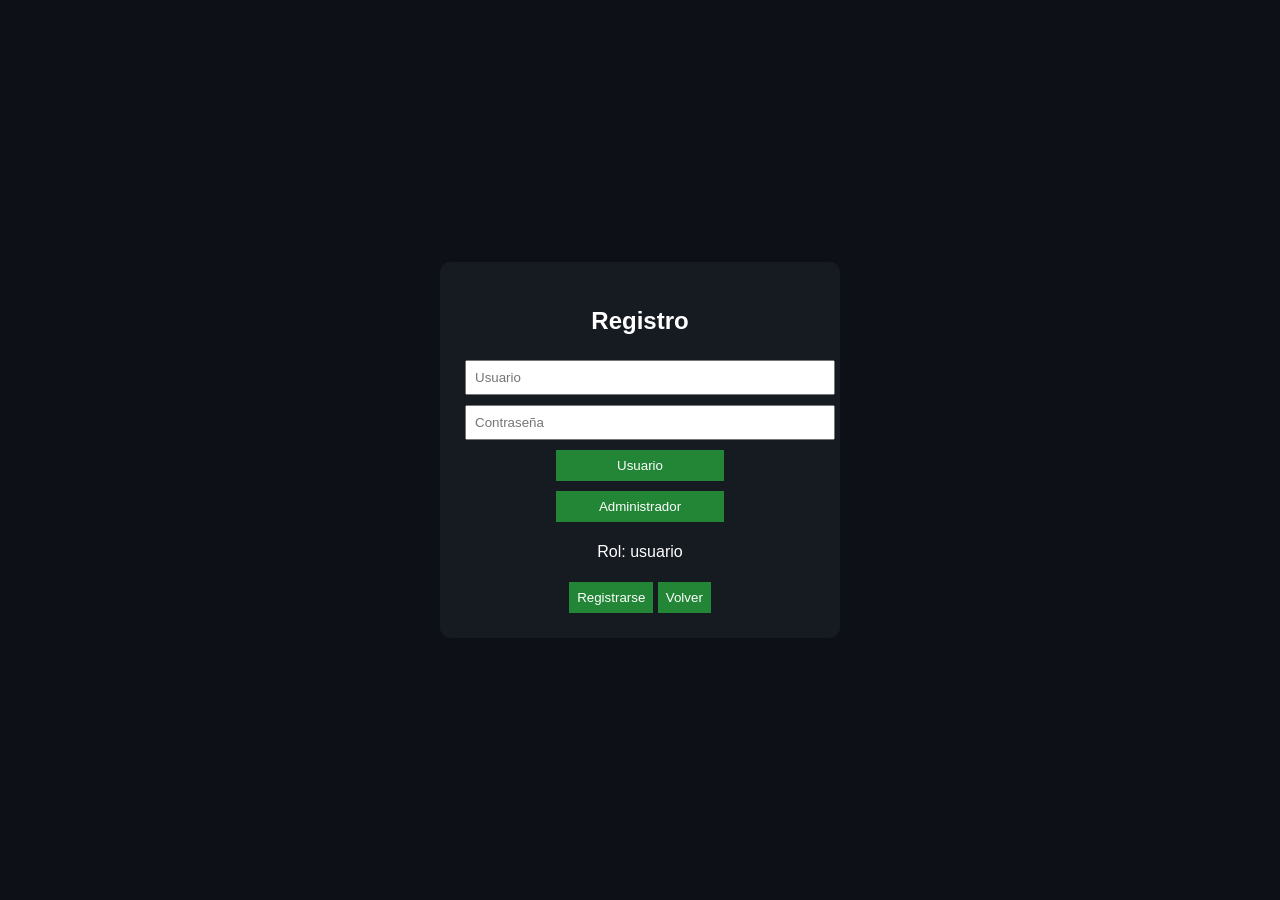
==== cloud-manager/index.html @ 26d2540c "pag9" ====
<!DOCTYPE html>
<html lang="es">
<head>
  <meta charset="UTF-8">
  <title>TechNova Services</title>
  <link rel="stylesheet" href="style.css">
</head>

<body>

<!-- LOGIN -->
<div id="loginBox" class="auth-container">
  <div class="auth-card">

    <h2>Inicio de sesión</h2>

    <input id="loginUser" placeholder="Usuario">
    <input id="loginPass" type="password" placeholder="Contraseña">

    <button onclick="login()">Ingresar</button>
    <button onclick="showRegister()">Crear cuenta</button>

  </div>
</div>

<!-- REGISTER -->
<div id="registerBox" class="auth-container hidden">
  <div class="auth-card">

    <h2>Registro</h2>

    <input id="regUser" placeholder="Usuario">
    <input id="regPass" type="password" placeholder="Contraseña">

    <div class="role-buttons">
      <button onclick="setRole('usuario')">Usuario</button>
      <button onclick="setRole('administrador')">Administrador</button>
    </div>

    <p id="roleSelected">Rol: usuario</p>

    <button onclick="register()">Registrarse</button>
    <button onclick="showLogin()">Volver</button>

  </div>
</div>

<!-- APP -->
<div id="app" class="hidden">

  <div class="navbar">
    <div>TechNova Services</div>

    <div>
      <button onclick="showPanel('user')">Usuario</button>
      <button onclick="showPanel('admin')">Admin</button>
      <button onclick="showPanel('monitor')">Monitor</button>
      <button onclick="logout()">Salir</button>
    </div>
  </div>

  <div class="content">

    <!-- USER -->
    <div id="userPanel" class="panel hidden">

      <h2>Panel Usuario</h2>

      <div class="grid">

        <div class="card">
          <h3>Agendar cita</h3>

          <input id="citaNombre" placeholder="Nombre">
          <input id="citaEmail" placeholder="Correo">
          <input id="citaTelefono" placeholder="Teléfono">

          <select id="citaServicio">
            <option>Soporte Técnico</option>
            <option>Infraestructura Cloud</option>
            <option>DevOps</option>
            <option>Seguridad</option>
          </select>

          <input id="citaFecha" type="date">

          <button onclick="guardarCita()">Enviar</button>
        </div>

        <div class="card">
          <h3>Cotización</h3>

          <select id="cotServicio">
            <option>Soporte Técnico</option>
            <option>Infraestructura Cloud</option>
            <option>DevOps</option>
            <option>Seguridad</option>
          </select>

          <input id="cotDetalle" placeholder="Detalle">

          <button onclick="guardarCotizacion()">Enviar</button>
        </div>

        <div class="card full">
          <h3>Respuestas</h3>
          <div id="userResponses"></div>
        </div>

      </div>
    </div>

    <!-- ADMIN -->
    <div id="adminPanel" class="panel hidden">

      <h2>Panel Administrador</h2>

      <h3>Citas</h3>
      <table>
        <tbody id="citaTable"></tbody>
      </table>

      <h3>Cotizaciones</h3>
      <table>
        <tbody id="cotTable"></tbody>
      </table>

    </div>

    <!-- MONITOR -->
    <div id="monitorPanel" class="panel hidden">

      <h2>Monitor del Sistema</h2>

      <canvas id="chart" width="400" height="200"></canvas>

    </div>

  </div>
</div>

<script src="app.js"></script>
</body>
</html>
---- cloud-manager/style.css ----
body {
  margin: 0;
  font-family: Arial;
  background: #0d1117;
  color: white;
}

.hidden { display:none; }

.auth-container {
  position: fixed;
  inset: 0;
  display:flex;
  justify-content:center;
  align-items:center;
}

.auth-card {
  width: 350px;
  background:#161b22;
  padding:25px;
  border-radius:10px;
  text-align:center;
}

input, select {
  width: 100%;
  margin: 5px 0;
  padding: 8px;
}

.role-buttons button {
  width: 48%;
  margin: 5px 1%;
}

.navbar {
  display:flex;
  justify-content:space-between;
  padding:15px;
  background:#161b22;
}

.grid {
  display:grid;
  grid-template-columns: repeat(2,1fr);
  gap:20px;
}

.card {
  background:#161b22;
  padding:15px;
  border-radius:10px;
}

.card.full {
  grid-column: span 2;
}

table {
  width:100%;
  background:#161b22;
  margin-bottom:20px;
}

button {
  background:#238636;
  color:white;
  border:none;
  padding:8px;
  margin-top:5px;
}
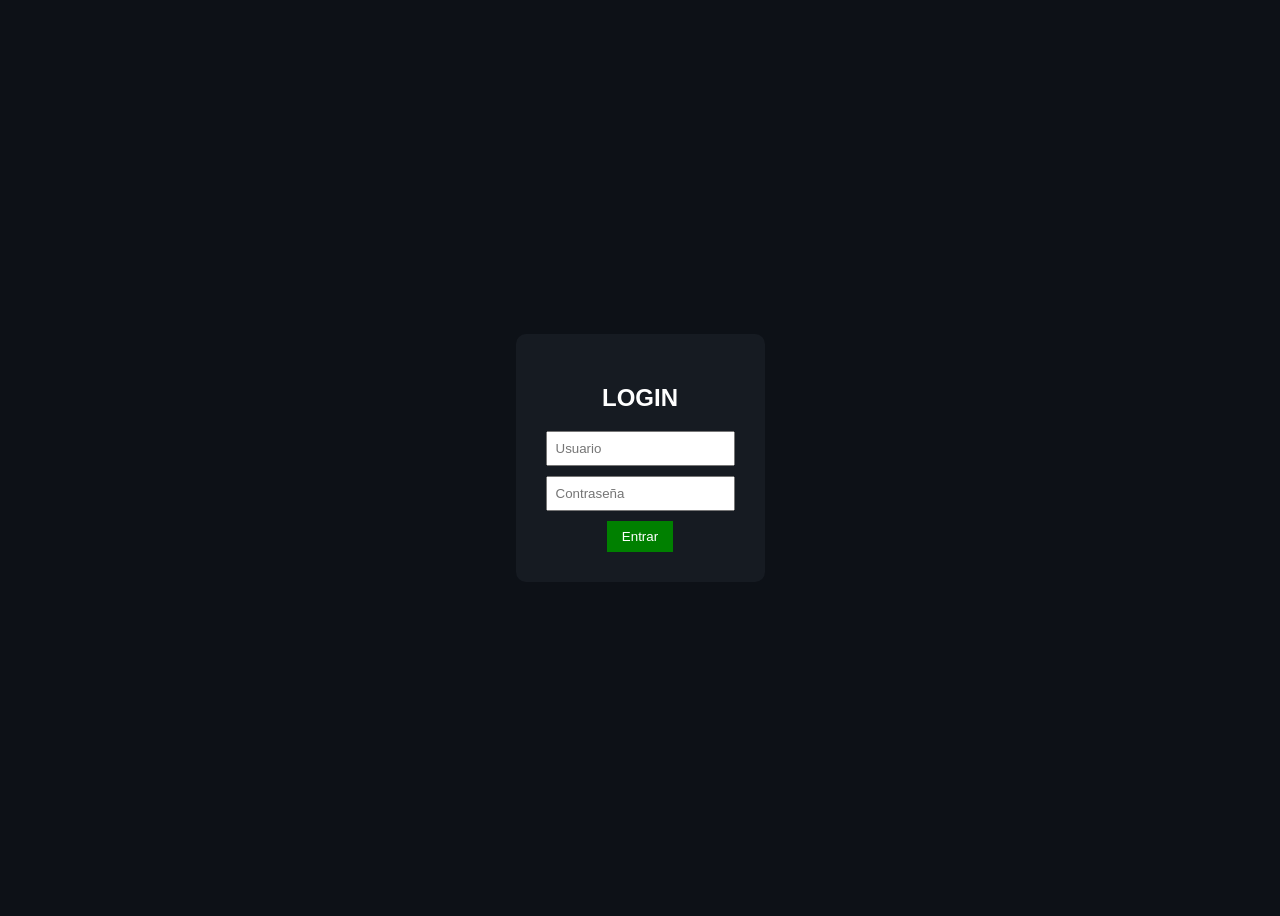
==== commit c1d4428b: "pag10" ====
--- a/cloud-manager/index.html
+++ b/cloud-manager/index.html
@@ -2,141 +2,24 @@
 <html lang="es">
 <head>
   <meta charset="UTF-8">
-  <title>TechNova Services</title>
+  <title>Login Test</title>
   <link rel="stylesheet" href="style.css">
 </head>
 
 <body>
 
-<!-- LOGIN -->
-<div id="loginBox" class="auth-container">
-  <div class="auth-card">
+<div id="loginBox" class="box">
+  <h2>LOGIN</h2>
 
-    <h2>Inicio de sesión</h2>
+  <input id="user" placeholder="Usuario">
+  <input id="pass" type="password" placeholder="Contraseña">
 
-    <input id="loginUser" placeholder="Usuario">
-    <input id="loginPass" type="password" placeholder="Contraseña">
-
-    <button onclick="login()">Ingresar</button>
-    <button onclick="showRegister()">Crear cuenta</button>
-
-  </div>
+  <button onclick="login()">Entrar</button>
 </div>
 
-<!-- REGISTER -->
-<div id="registerBox" class="auth-container hidden">
-  <div class="auth-card">
-
-    <h2>Registro</h2>
-
-    <input id="regUser" placeholder="Usuario">
-    <input id="regPass" type="password" placeholder="Contraseña">
-
-    <div class="role-buttons">
-      <button onclick="setRole('usuario')">Usuario</button>
-      <button onclick="setRole('administrador')">Administrador</button>
-    </div>
-
-    <p id="roleSelected">Rol: usuario</p>
-
-    <button onclick="register()">Registrarse</button>
-    <button onclick="showLogin()">Volver</button>
-
-  </div>
-</div>
-
-<!-- APP -->
 <div id="app" class="hidden">
-
-  <div class="navbar">
-    <div>TechNova Services</div>
-
-    <div>
-      <button onclick="showPanel('user')">Usuario</button>
-      <button onclick="showPanel('admin')">Admin</button>
-      <button onclick="showPanel('monitor')">Monitor</button>
-      <button onclick="logout()">Salir</button>
-    </div>
-  </div>
-
-  <div class="content">
-
-    <!-- USER -->
-    <div id="userPanel" class="panel hidden">
-
-      <h2>Panel Usuario</h2>
-
-      <div class="grid">
-
-        <div class="card">
-          <h3>Agendar cita</h3>
-
-          <input id="citaNombre" placeholder="Nombre">
-          <input id="citaEmail" placeholder="Correo">
-          <input id="citaTelefono" placeholder="Teléfono">
-
-          <select id="citaServicio">
-            <option>Soporte Técnico</option>
-            <option>Infraestructura Cloud</option>
-            <option>DevOps</option>
-            <option>Seguridad</option>
-          </select>
-
-          <input id="citaFecha" type="date">
-
-          <button onclick="guardarCita()">Enviar</button>
-        </div>
-
-        <div class="card">
-          <h3>Cotización</h3>
-
-          <select id="cotServicio">
-            <option>Soporte Técnico</option>
-            <option>Infraestructura Cloud</option>
-            <option>DevOps</option>
-            <option>Seguridad</option>
-          </select>
-
-          <input id="cotDetalle" placeholder="Detalle">
-
-          <button onclick="guardarCotizacion()">Enviar</button>
-        </div>
-
-        <div class="card full">
-          <h3>Respuestas</h3>
-          <div id="userResponses"></div>
-        </div>
-
-      </div>
-    </div>
-
-    <!-- ADMIN -->
-    <div id="adminPanel" class="panel hidden">
-
-      <h2>Panel Administrador</h2>
-
-      <h3>Citas</h3>
-      <table>
-        <tbody id="citaTable"></tbody>
-      </table>
-
-      <h3>Cotizaciones</h3>
-      <table>
-        <tbody id="cotTable"></tbody>
-      </table>
-
-    </div>
-
-    <!-- MONITOR -->
-    <div id="monitorPanel" class="panel hidden">
-
-      <h2>Monitor del Sistema</h2>
-
-      <canvas id="chart" width="400" height="200"></canvas>
-
-    </div>
-
-  </div>
+  <h2>BIENVENIDO</h2>
+  <button onclick="logout()">Salir</button>
 </div>
 
 <script src="app.js"></script>
--- a/cloud-manager/style.css
+++ b/cloud-manager/style.css
@@ -1,72 +1,33 @@
 body {
-  margin: 0;
-  font-family: Arial;
   background: #0d1117;
   color: white;
-}
-
-.hidden { display:none; }
-
-.auth-container {
-  position: fixed;
-  inset: 0;
+  font-family: Arial;
   display:flex;
   justify-content:center;
   align-items:center;
+  height:100vh;
 }
 
-.auth-card {
-  width: 350px;
+.box {
   background:#161b22;
-  padding:25px;
+  padding:30px;
   border-radius:10px;
   text-align:center;
 }
 
-input, select {
-  width: 100%;
-  margin: 5px 0;
-  padding: 8px;
-}
-
-.role-buttons button {
-  width: 48%;
-  margin: 5px 1%;
-}
-
-.navbar {
-  display:flex;
-  justify-content:space-between;
-  padding:15px;
-  background:#161b22;
-}
-
-.grid {
-  display:grid;
-  grid-template-columns: repeat(2,1fr);
-  gap:20px;
-}
-
-.card {
-  background:#161b22;
-  padding:15px;
-  border-radius:10px;
-}
-
-.card.full {
-  grid-column: span 2;
-}
-
-table {
-  width:100%;
-  background:#161b22;
-  margin-bottom:20px;
+input {
+  display:block;
+  margin:10px auto;
+  padding:8px;
 }
 
 button {
-  background:#238636;
+  padding:8px 15px;
+  background:green;
   color:white;
   border:none;
-  padding:8px;
-  margin-top:5px;
-}+}
+
+.hidden {
+  display:none;
+}
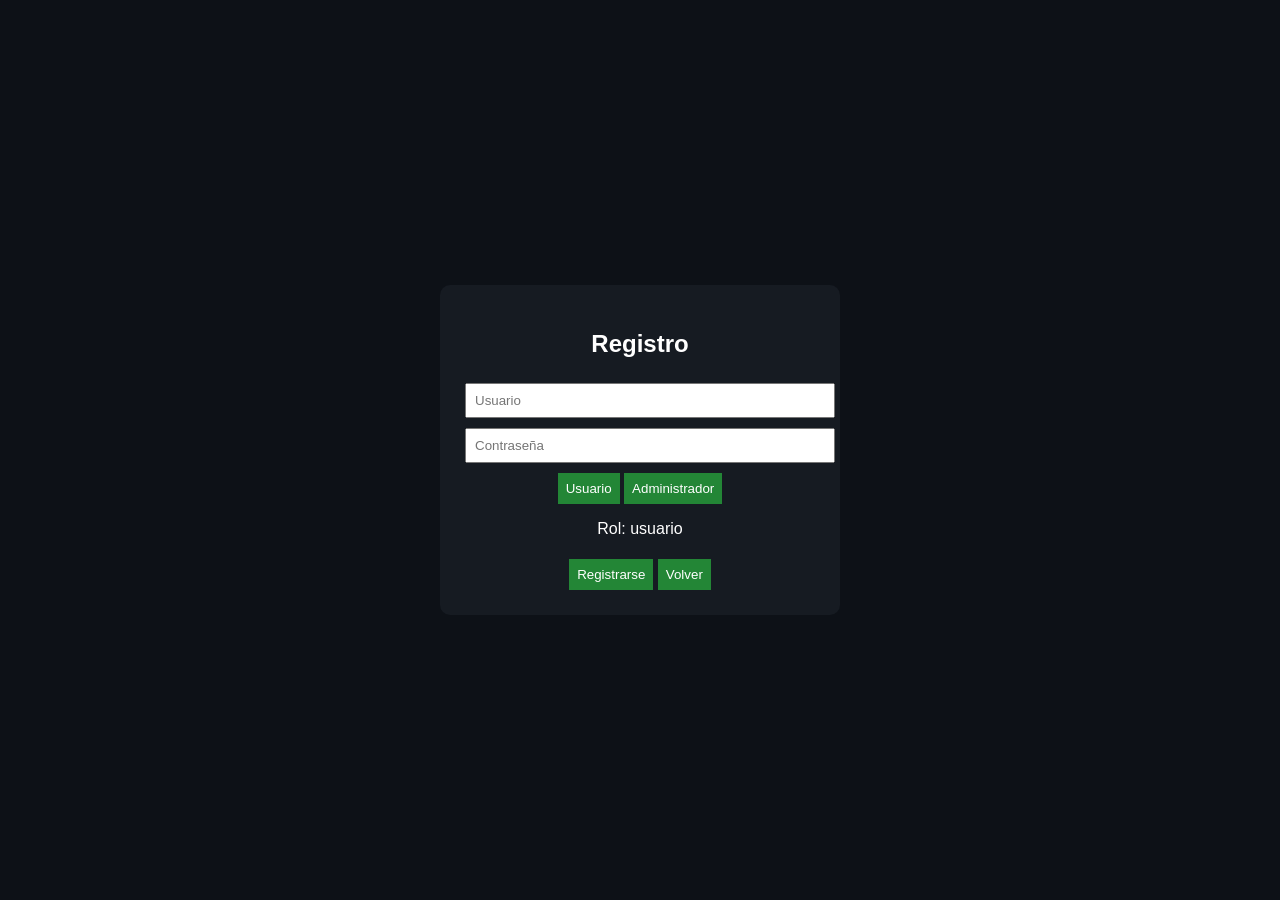
==== commit 616ac350: "pag11" ====
--- a/cloud-manager/index.html
+++ b/cloud-manager/index.html
@@ -2,24 +2,140 @@
 <html lang="es">
 <head>
   <meta charset="UTF-8">
-  <title>Login Test</title>
+  <title>TechNova Services</title>
   <link rel="stylesheet" href="style.css">
 </head>
 
 <body>
 
-<div id="loginBox" class="box">
-  <h2>LOGIN</h2>
+<!-- LOGIN -->
+<div id="loginBox" class="auth-container">
+  <div class="auth-card">
 
-  <input id="user" placeholder="Usuario">
-  <input id="pass" type="password" placeholder="Contraseña">
+    <h2>Inicio de sesión</h2>
 
-  <button onclick="login()">Entrar</button>
+    <input id="loginUser" placeholder="Usuario">
+    <input id="loginPass" type="password" placeholder="Contraseña">
+
+    <button onclick="login()">Ingresar</button>
+    <button onclick="showRegister()">Crear cuenta</button>
+
+  </div>
 </div>
 
+<!-- REGISTER -->
+<div id="registerBox" class="auth-container hidden">
+  <div class="auth-card">
+
+    <h2>Registro</h2>
+
+    <input id="regUser" placeholder="Usuario">
+    <input id="regPass" type="password" placeholder="Contraseña">
+
+    <div>
+      <button onclick="setRole('usuario')">Usuario</button>
+      <button onclick="setRole('administrador')">Administrador</button>
+    </div>
+
+    <p id="roleSelected">Rol: usuario</p>
+
+    <button onclick="register()">Registrarse</button>
+    <button onclick="showLogin()">Volver</button>
+
+  </div>
+</div>
+
+<!-- APP -->
 <div id="app" class="hidden">
-  <h2>BIENVENIDO</h2>
-  <button onclick="logout()">Salir</button>
+
+  <div class="navbar">
+    <div>TechNova Services</div>
+
+    <div>
+      <button onclick="showPanel('user')">Usuario</button>
+      <button onclick="showPanel('admin')">Admin</button>
+      <button onclick="showPanel('monitor')">Monitor</button>
+      <button onclick="logout()">Salir</button>
+    </div>
+  </div>
+
+  <div class="content">
+
+    <!-- USER -->
+    <div id="userPanel" class="panel hidden">
+
+      <h2>Panel Usuario</h2>
+
+      <div class="grid">
+
+        <div class="card">
+          <h3>Agendar cita</h3>
+
+          <input id="citaNombre" placeholder="Nombre">
+          <input id="citaEmail" placeholder="Correo">
+          <input id="citaTelefono" placeholder="Teléfono">
+
+          <select id="citaServicio">
+            <option>Soporte Técnico</option>
+            <option>Infraestructura Cloud</option>
+            <option>DevOps</option>
+            <option>Seguridad</option>
+          </select>
+
+          <input id="citaFecha" type="date">
+
+          <button onclick="guardarCita()">Enviar</button>
+        </div>
+
+        <div class="card">
+          <h3>Cotización</h3>
+
+          <select id="cotServicio">
+            <option>Soporte Técnico</option>
+            <option>Infraestructura Cloud</option>
+            <option>DevOps</option>
+            <option>Seguridad</option>
+          </select>
+
+          <input id="cotDetalle" placeholder="Detalle">
+
+          <button onclick="guardarCotizacion()">Enviar</button>
+        </div>
+
+        <div class="card full">
+          <h3>Respuestas</h3>
+          <div id="userResponses"></div>
+        </div>
+
+      </div>
+    </div>
+
+    <!-- ADMIN -->
+    <div id="adminPanel" class="panel hidden">
+
+      <h2>Panel Administrador</h2>
+
+      <h3>Citas</h3>
+      <table>
+        <tbody id="citaTable"></tbody>
+      </table>
+
+      <h3>Cotizaciones</h3>
+      <table>
+        <tbody id="cotTable"></tbody>
+      </table>
+
+    </div>
+
+    <!-- MONITOR -->
+    <div id="monitorPanel" class="panel hidden">
+
+      <h2>Monitor del Sistema</h2>
+      <canvas id="chart" width="400" height="200"></canvas>
+
+    </div>
+
+  </div>
 </div>
 
 <script src="app.js"></script>
--- a/cloud-manager/style.css
+++ b/cloud-manager/style.css
@@ -1,33 +1,61 @@
 body {
+  margin: 0;
+  font-family: Arial;
   background: #0d1117;
   color: white;
-  font-family: Arial;
+}
+
+.hidden { display:none; }
+
+.auth-container {
+  position: fixed;
+  inset: 0;
   display:flex;
   justify-content:center;
   align-items:center;
-  height:100vh;
 }
 
-.box {
+.auth-card {
+  width: 350px;
   background:#161b22;
-  padding:30px;
+  padding:25px;
   border-radius:10px;
   text-align:center;
 }
 
-input {
-  display:block;
-  margin:10px auto;
-  padding:8px;
+input, select {
+  width: 100%;
+  margin: 5px 0;
+  padding: 8px;
+}
+
+.navbar {
+  display:flex;
+  justify-content:space-between;
+  padding:15px;
+  background:#161b22;
+}
+
+.grid {
+  display:grid;
+  grid-template-columns:repeat(2,1fr);
+  gap:20px;
+}
+
+.card {
+  background:#161b22;
+  padding:15px;
+  border-radius:10px;
+}
+
+.card.full {
+  grid-column: span 2;
 }
 
 button {
-  padding:8px 15px;
-  background:green;
+  background:#238636;
   color:white;
   border:none;
+  padding:8px;
+  margin-top:5px;
 }
-
-.hidden {
-  display:none;
-}
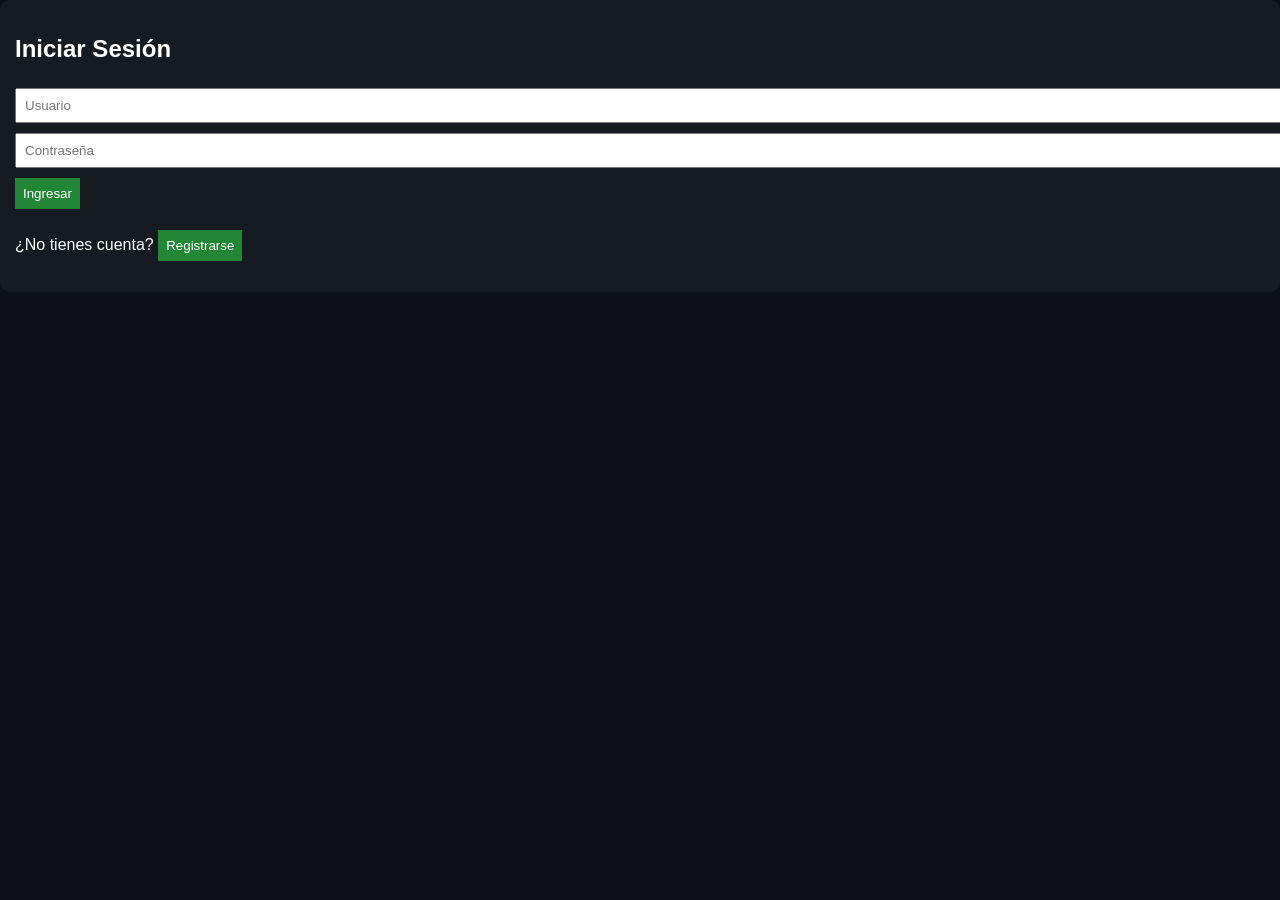
==== commit 90ba8b6e: "actu pag11" ====
--- a/cloud-manager/index.html
+++ b/cloud-manager/index.html
@@ -9,42 +9,51 @@
 <body>
 
 <!-- LOGIN -->
-<div id="loginBox" class="auth-container">
-  <div class="auth-card">
+<div id="loginBox" class="container">
 
-    <h2>Inicio de sesión</h2>
+  <div class="card">
+
+    <h2>Iniciar Sesión</h2>
 
     <input id="loginUser" placeholder="Usuario">
     <input id="loginPass" type="password" placeholder="Contraseña">
 
     <button onclick="login()">Ingresar</button>
-    <button onclick="showRegister()">Crear cuenta</button>
+
+    <p>
+      ¿No tienes cuenta?
+      <button onclick="showRegister()">Registrarse</button>
+    </p>
 
   </div>
+
 </div>
 
 <!-- REGISTER -->
-<div id="registerBox" class="auth-container hidden">
-  <div class="auth-card">
+<div id="registerBox" class="container hidden">
+
+  <div class="card">
 
     <h2>Registro</h2>
 
     <input id="regUser" placeholder="Usuario">
     <input id="regPass" type="password" placeholder="Contraseña">
 
-    <div>
-      <button onclick="setRole('usuario')">Usuario</button>
-      <button onclick="setRole('administrador')">Administrador</button>
-    </div>
+    <select id="regRole">
+      <option value="usuario">Usuario</option>
+      <option value="admin">Administrador</option>
+    </select>
 
-    <p id="roleSelected">Rol: usuario</p>
+    <button onclick="register()">Crear cuenta</button>
 
-    <button onclick="register()">Registrarse</button>
-    <button onclick="showLogin()">Volver</button>
+    <p>
+      ¿Ya tienes cuenta?
+      <button onclick="showLogin()">Volver al login</button>
+    </p>
 
   </div>
+
 </div>
-
 <!-- APP -->
 <div id="app" class="hidden">
 
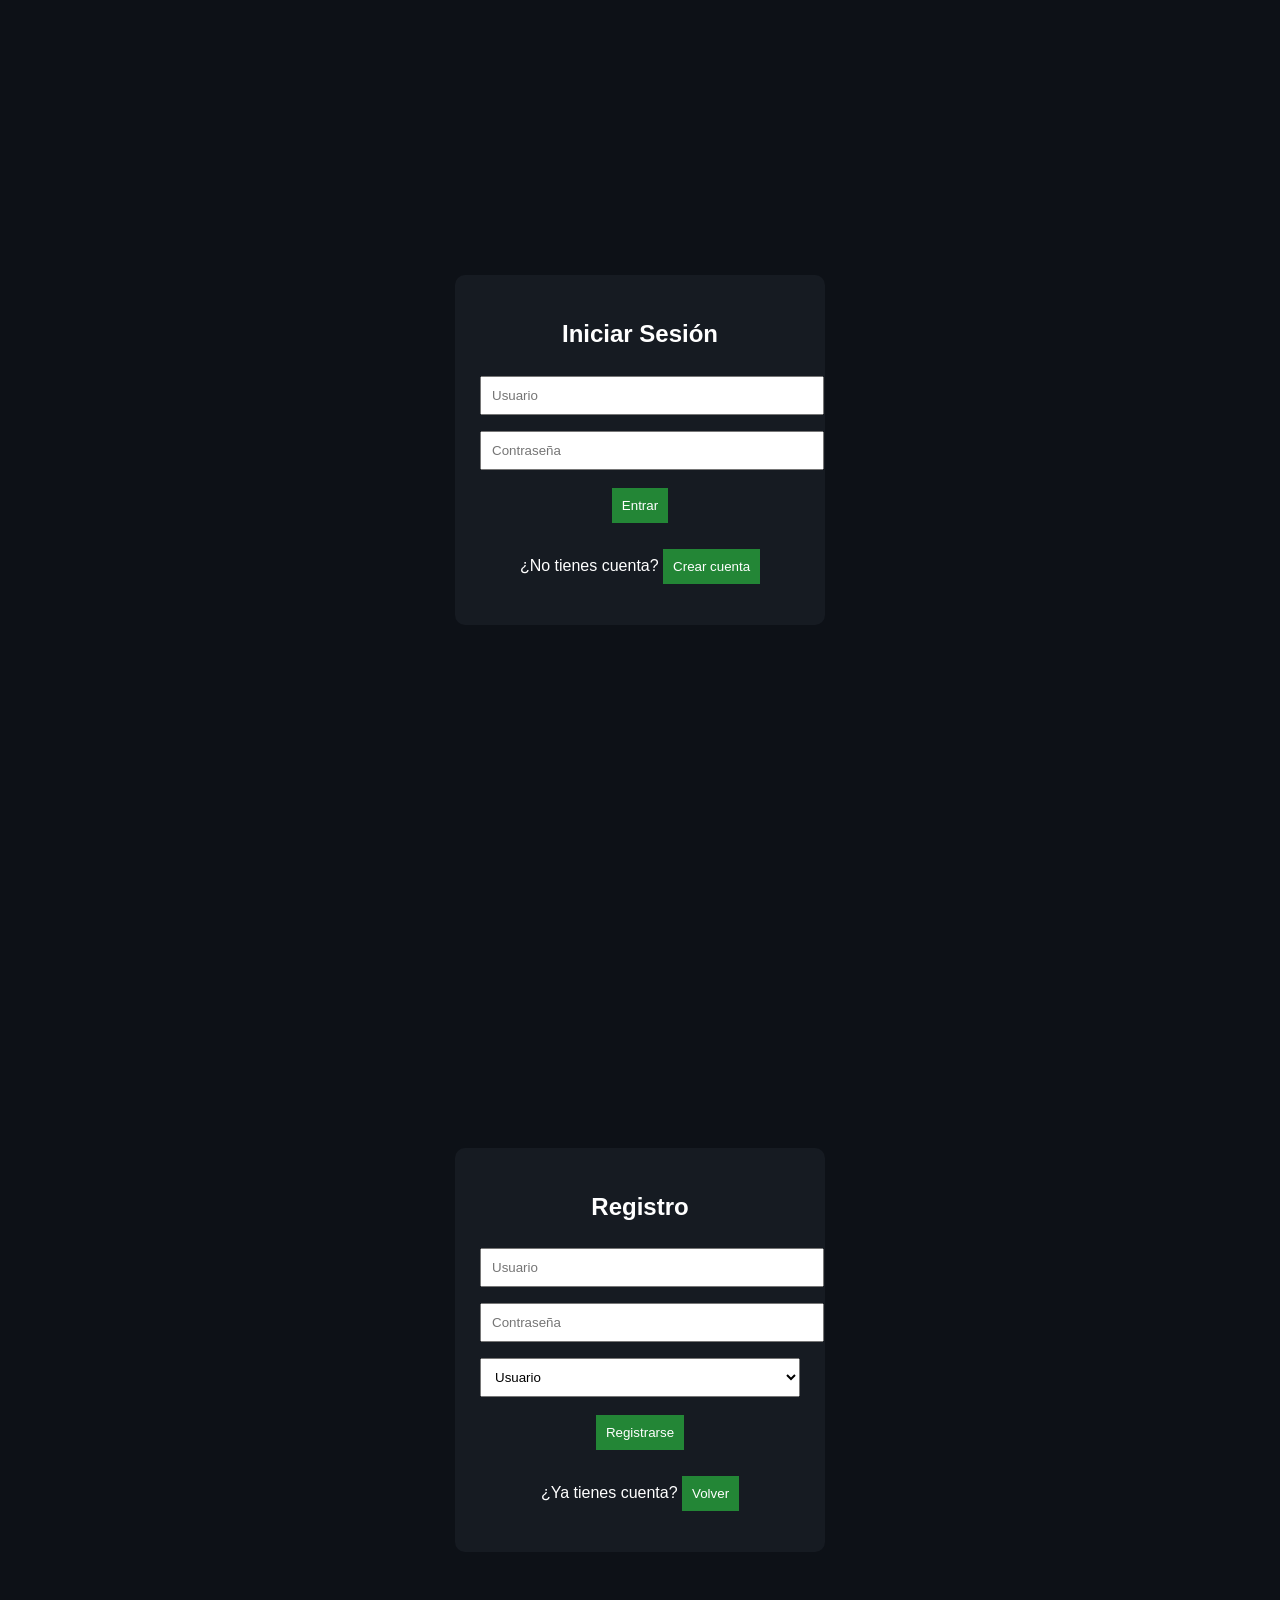
==== commit 630b32ff: "modificacion2" ====
--- a/cloud-manager/index.html
+++ b/cloud-manager/index.html
@@ -9,30 +9,30 @@
 <body>
 
 <!-- LOGIN -->
-<div id="loginBox" class="container">
+<section id="loginView" class="view">
 
-  <div class="card">
+  <div class="box">
 
     <h2>Iniciar Sesión</h2>
 
     <input id="loginUser" placeholder="Usuario">
     <input id="loginPass" type="password" placeholder="Contraseña">
 
-    <button onclick="login()">Ingresar</button>
+    <button onclick="login()">Entrar</button>
 
     <p>
       ¿No tienes cuenta?
-      <button onclick="showRegister()">Registrarse</button>
+      <button onclick="showRegister()">Crear cuenta</button>
     </p>
 
   </div>
 
-</div>
+</section>
 
 <!-- REGISTER -->
-<div id="registerBox" class="container hidden">
+<section id="registerView" class="view hidden">
 
-  <div class="card">
+  <div class="box">
 
     <h2>Registro</h2>
 
@@ -44,108 +44,30 @@
       <option value="admin">Administrador</option>
     </select>
 
-    <button onclick="register()">Crear cuenta</button>
+    <button onclick="register()">Registrarse</button>
 
     <p>
       ¿Ya tienes cuenta?
-      <button onclick="showLogin()">Volver al login</button>
+      <button onclick="showLogin()">Volver</button>
     </p>
 
   </div>
 
-</div>
+</section>
+
 <!-- APP -->
-<div id="app" class="hidden">
+<section id="appView" class="hidden">
 
   <div class="navbar">
-    <div>TechNova Services</div>
-
-    <div>
-      <button onclick="showPanel('user')">Usuario</button>
-      <button onclick="showPanel('admin')">Admin</button>
-      <button onclick="showPanel('monitor')">Monitor</button>
-      <button onclick="logout()">Salir</button>
-    </div>
+    <h3>TechNova Services</h3>
+    <button onclick="logout()">Salir</button>
   </div>
 
   <div class="content">
+    <h2 id="welcome"></h2>
+  </div>
 
-    <!-- USER -->
-    <div id="userPanel" class="panel hidden">
-
-      <h2>Panel Usuario</h2>
-
-      <div class="grid">
-
-        <div class="card">
-          <h3>Agendar cita</h3>
-
-          <input id="citaNombre" placeholder="Nombre">
-          <input id="citaEmail" placeholder="Correo">
-          <input id="citaTelefono" placeholder="Teléfono">
-
-          <select id="citaServicio">
-            <option>Soporte Técnico</option>
-            <option>Infraestructura Cloud</option>
-            <option>DevOps</option>
-            <option>Seguridad</option>
-          </select>
-
-          <input id="citaFecha" type="date">
-
-          <button onclick="guardarCita()">Enviar</button>
-        </div>
-
-        <div class="card">
-          <h3>Cotización</h3>
-
-          <select id="cotServicio">
-            <option>Soporte Técnico</option>
-            <option>Infraestructura Cloud</option>
-            <option>DevOps</option>
-            <option>Seguridad</option>
-          </select>
-
-          <input id="cotDetalle" placeholder="Detalle">
-
-          <button onclick="guardarCotizacion()">Enviar</button>
-        </div>
-
-        <div class="card full">
-          <h3>Respuestas</h3>
-          <div id="userResponses"></div>
-        </div>
-
-      </div>
-    </div>
-
-    <!-- ADMIN -->
-    <div id="adminPanel" class="panel hidden">
-
-      <h2>Panel Administrador</h2>
-
-      <h3>Citas</h3>
-      <table>
-        <tbody id="citaTable"></tbody>
-      </table>
-
-      <h3>Cotizaciones</h3>
-      <table>
-        <tbody id="cotTable"></tbody>
-      </table>
-
-    </div>
-
-    <!-- MONITOR -->
-    <div id="monitorPanel" class="panel hidden">
-
-      <h2>Monitor del Sistema</h2>
-      <canvas id="chart" width="400" height="200"></canvas>
-
-    </div>
-
-  </div>
-</div>
+</section>
 
 <script src="app.js"></script>
 </body>
--- a/cloud-manager/style.css
+++ b/cloud-manager/style.css
@@ -5,57 +5,47 @@
   color: white;
 }
 
-.hidden { display:none; }
-
-.auth-container {
-  position: fixed;
-  inset: 0;
-  display:flex;
-  justify-content:center;
-  align-items:center;
+.hidden {
+  display: none;
 }
 
-.auth-card {
-  width: 350px;
-  background:#161b22;
-  padding:25px;
-  border-radius:10px;
-  text-align:center;
+.view {
+  height: 100vh;
+  display: flex;
+  justify-content: center;
+  align-items: center;
+}
+
+.box {
+  width: 320px;
+  background: #161b22;
+  padding: 25px;
+  border-radius: 10px;
+  text-align: center;
 }
 
 input, select {
   width: 100%;
-  margin: 5px 0;
-  padding: 8px;
+  margin: 8px 0;
+  padding: 10px;
+}
+
+button {
+  background: #238636;
+  color: white;
+  border: none;
+  padding: 10px;
+  margin-top: 10px;
+  cursor: pointer;
 }
 
 .navbar {
-  display:flex;
-  justify-content:space-between;
-  padding:15px;
-  background:#161b22;
+  display: flex;
+  justify-content: space-between;
+  padding: 15px;
+  background: #161b22;
 }
 
-.grid {
-  display:grid;
-  grid-template-columns:repeat(2,1fr);
-  gap:20px;
-}
-
-.card {
-  background:#161b22;
-  padding:15px;
-  border-radius:10px;
-}
-
-.card.full {
-  grid-column: span 2;
-}
-
-button {
-  background:#238636;
-  color:white;
-  border:none;
-  padding:8px;
-  margin-top:5px;
-}
+.content {
+  padding: 20px;
+}
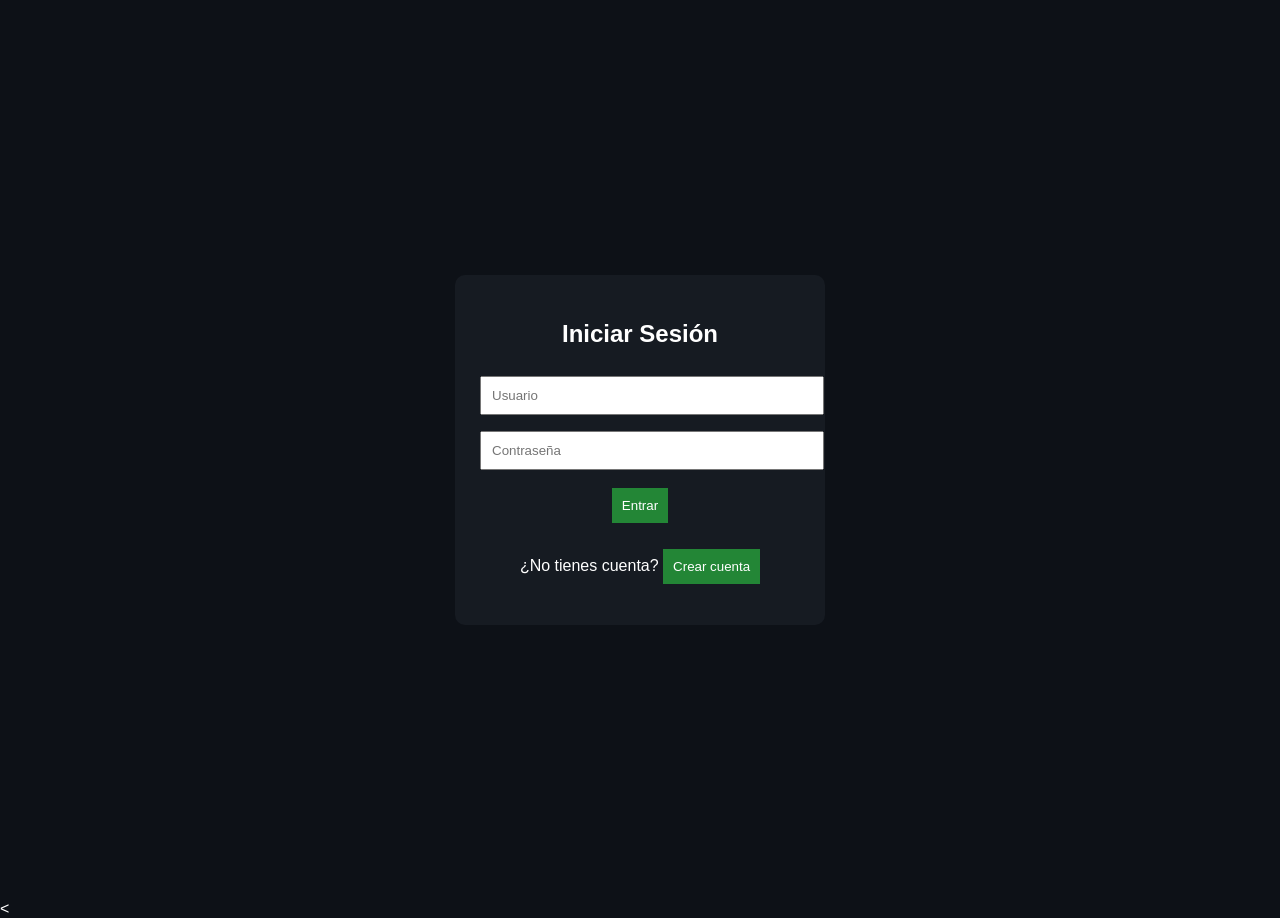
==== commit c279ee4e: "modificacion" ====
--- a/cloud-manager/index.html
+++ b/cloud-manager/index.html
@@ -30,31 +30,7 @@
 </section>
 
 <!-- REGISTER -->
-<section id="registerView" class="view hidden">
-
-  <div class="box">
-
-    <h2>Registro</h2>
-
-    <input id="regUser" placeholder="Usuario">
-    <input id="regPass" type="password" placeholder="Contraseña">
-
-    <select id="regRole">
-      <option value="usuario">Usuario</option>
-      <option value="admin">Administrador</option>
-    </select>
-
-    <button onclick="register()">Registrarse</button>
-
-    <p>
-      ¿Ya tienes cuenta?
-      <button onclick="showLogin()">Volver</button>
-    </p>
-
-  </div>
-
-</section>
-
+<
 <!-- APP -->
 <section id="appView" class="hidden">
 
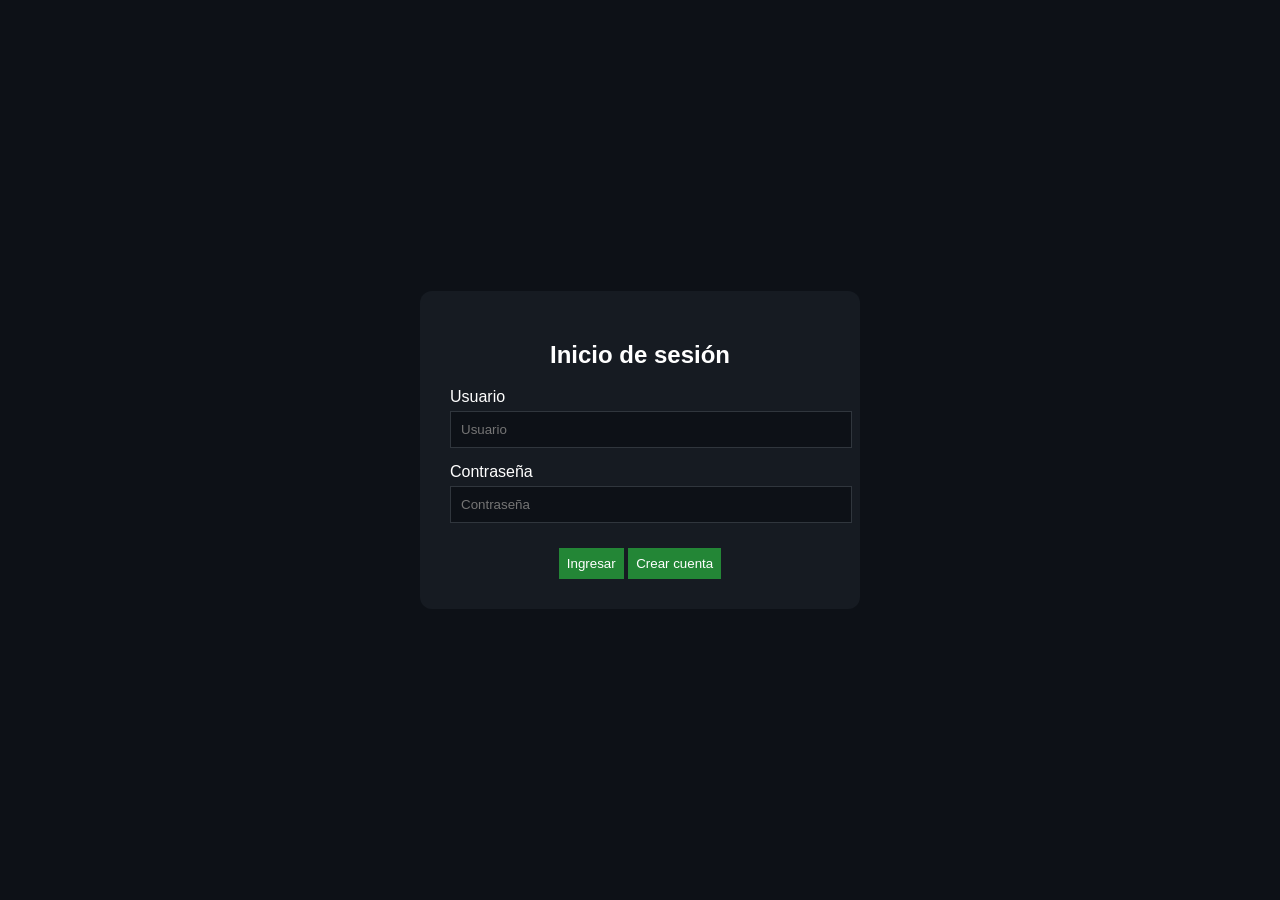
==== commit b7197d46: "modificacion2" ====
--- a/cloud-manager/index.html
+++ b/cloud-manager/index.html
@@ -9,41 +9,132 @@
 <body>
 
 <!-- LOGIN -->
-<section id="loginView" class="view">
+<div id="loginBox" class="auth-container">
+  <div class="auth-card">
 
-  <div class="box">
+    <h2>Inicio de sesión</h2>
 
-    <h2>Iniciar Sesión</h2>
+    <div class="form-group">
+      <label>Usuario</label>
+      <input id="loginUser" placeholder="Usuario">
+    </div>
 
-    <input id="loginUser" placeholder="Usuario">
-    <input id="loginPass" type="password" placeholder="Contraseña">
+    <div class="form-group">
+      <label>Contraseña</label>
+      <input id="loginPass" type="password" placeholder="Contraseña">
+    </div>
 
-    <button onclick="login()">Entrar</button>
-
-    <p>
-      ¿No tienes cuenta?
-      <button onclick="showRegister()">Crear cuenta</button>
-    </p>
+    <button onclick="login()">Ingresar</button>
+    <button onclick="showRegister()">Crear cuenta</button>
 
   </div>
-
-</section>
+</div>
 
 <!-- REGISTER -->
-<
+<div id="registerBox" class="auth-container hidden">
+  <div class="auth-card">
+
+    <h2>Registro</h2>
+
+    <div class="form-group">
+      <label>Usuario</label>
+      <input id="regUser" placeholder="Usuario">
+    </div>
+
+    <div class="form-group">
+      <label>Contraseña</label>
+      <input id="regPass" type="password" placeholder="Contraseña">
+    </div>
+
+    <div class="form-group">
+      <label>Tipo de cuenta</label>
+
+      <div class="role-buttons">
+        <button type="button" onclick="setRole('usuario')">Usuario</button>
+        <button type="button" onclick="setRole('administrador')">Administrador</button>
+      </div>
+    </div>
+
+    <p id="roleSelected">Rol seleccionado: usuario</p>
+
+    <button onclick="register()">Registrarse</button>
+    <button onclick="showLogin()">Volver</button>
+
+  </div>
+</div>
+
 <!-- APP -->
-<section id="appView" class="hidden">
+<div id="app" class="hidden">
 
   <div class="navbar">
-    <h3>TechNova Services</h3>
-    <button onclick="logout()">Salir</button>
+    <div>TechNova Services</div>
+
+    <div class="nav-buttons">
+      <button onclick="showView()">Panel</button>
+      <button onclick="logout()">Salir</button>
+    </div>
   </div>
 
   <div class="content">
-    <h2 id="welcome"></h2>
+
+    <!-- USER -->
+    <div id="userPanel" class="view hidden">
+      <h2>Panel de Usuario</h2>
+
+      <div class="grid">
+
+        <div class="card">
+          <h3>Agendar cita</h3>
+          <input id="citaServicio" placeholder="Servicio">
+          <input id="citaFecha" type="date">
+          <button onclick="guardarCita()">Enviar</button>
+        </div>
+
+        <div class="card">
+          <h3>Cotización</h3>
+
+          <select id="cotServicio">
+            <option>Infraestructura Cloud</option>
+            <option>Soporte Técnico</option>
+            <option>Seguridad Informática</option>
+            <option>DevOps</option>
+          </select>
+
+          <input id="cotDetalle" placeholder="Detalle">
+          <button onclick="guardarCotizacion()">Enviar</button>
+        </div>
+
+        <div class="card full">
+          <h3>Respuestas</h3>
+          <div id="userResponses"></div>
+        </div>
+
+      </div>
+    </div>
+
+    <!-- ADMIN -->
+    <div id="adminPanel" class="view hidden">
+      <h2>Panel Administrador</h2>
+
+      <h3>Usuarios</h3>
+      <table>
+        <tbody id="userTable"></tbody>
+      </table>
+
+      <h3>Citas</h3>
+      <table>
+        <tbody id="citaTable"></tbody>
+      </table>
+
+      <h3>Cotizaciones</h3>
+      <table>
+        <tbody id="cotTable"></tbody>
+      </table>
+
+    </div>
+
   </div>
-
-</section>
+</div>
 
 <script src="app.js"></script>
 </body>
--- a/cloud-manager/style.css
+++ b/cloud-manager/style.css
@@ -5,40 +5,56 @@
   color: white;
 }
 
-.hidden {
-  display: none;
-}
-
-.view {
-  height: 100vh;
+/* LOGIN / REGISTER */
+.auth-container {
+  position: fixed;
+  inset: 0;
   display: flex;
   justify-content: center;
   align-items: center;
+  background: #0d1117;
 }
 
-.box {
-  width: 320px;
+.auth-card {
+  width: 380px;
   background: #161b22;
-  padding: 25px;
-  border-radius: 10px;
+  padding: 30px;
+  border-radius: 12px;
   text-align: center;
+}
+
+.form-group {
+  margin-bottom: 15px;
+  text-align: left;
+}
+
+.form-group label {
+  display: block;
+  margin-bottom: 5px;
 }
 
 input, select {
   width: 100%;
-  margin: 8px 0;
   padding: 10px;
+  background: #0d1117;
+  border: 1px solid #30363d;
+  color: white;
 }
 
-button {
-  background: #238636;
+.role-buttons {
+  display: flex;
+  gap: 10px;
+}
+
+.role-buttons button {
+  flex: 1;
+  background: #30363d;
   color: white;
   border: none;
-  padding: 10px;
-  margin-top: 10px;
-  cursor: pointer;
+  padding: 8px;
 }
 
+/* NAV */
 .navbar {
   display: flex;
   justify-content: space-between;
@@ -46,6 +62,42 @@
   background: #161b22;
 }
 
+/* CONTENT */
 .content {
   padding: 20px;
+}
+
+.grid {
+  display: grid;
+  grid-template-columns: repeat(2, 1fr);
+  gap: 20px;
+}
+
+.card {
+  background: #161b22;
+  padding: 20px;
+  border-radius: 10px;
+}
+
+.card.full {
+  grid-column: span 2;
+}
+
+/* TABLE */
+table {
+  width: 100%;
+  background: #161b22;
+  margin-bottom: 20px;
+}
+
+.hidden {
+  display: none;
+}
+
+button {
+  margin-top: 10px;
+  padding: 8px;
+  background: #238636;
+  border: none;
+  color: white;
 }
